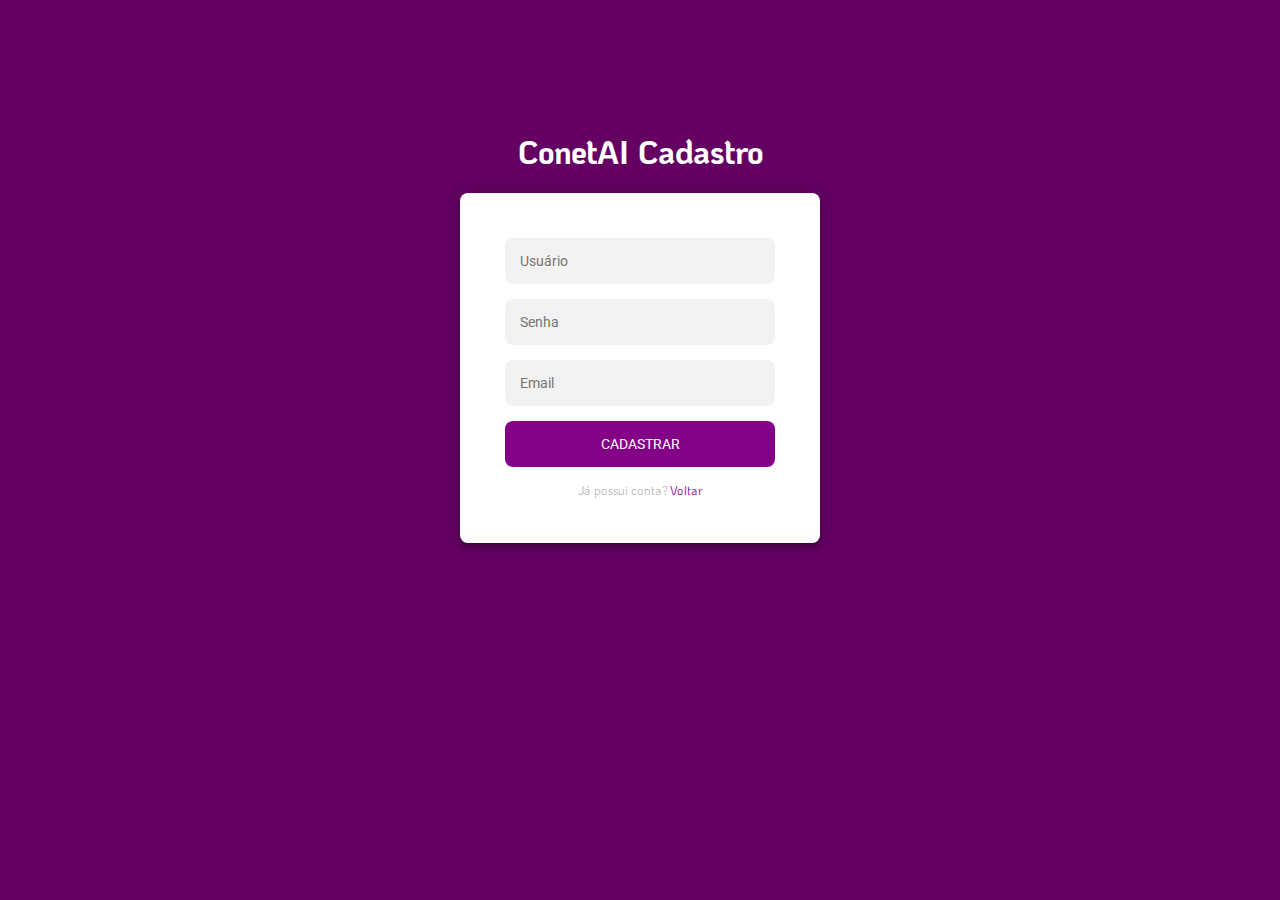
==== cadastro.html @ d9ac40db "git commit" ====
<!DOCTYPE html>
<html lang="pt_BR">

<head>
    <meta charset="UTF-8">
    <meta name="viewport" content="width=device-width, initial-scale=1.0">
    <link rel="stylesheet" href="css/styles-cad_login.css">
    <title>ConectAI</title>
</head>

<body>
    <div class="login-page">
        <div>
            <h1 class="titulo">ConetAI Cadastro</h1>
        </div>
        <div class="form">
            <form class="login-form">
                <input type="text" placeholder="Usuário" />
                <input type="password" placeholder="Senha" />
                <input type="email" placeholder="Email" />
                <button>Cadastrar</button>
                <p class="message">Já possui conta? <a href="login_2.html">Voltar</a></p>
            </form>
        </div>
    </div>
</body>

</html>
---- css/styles-cad_login.css ----
@import url("https://fonts.googleapis.com/css2?family=KoHo:ital,wght@0,200;0,300;0,400;0,500;0,600;0,700;1,200;1,300;1,400;1,500;1,600;1,700&display=swap");

@import url(https://fonts.googleapis.com/css?family=Roboto:300);

.login-page {
  width: 360px;
  padding: 8% 0 0;
  margin: auto;
}

.titulo {
  text-align: center;
  color: #fff;
}

.form {
  position: relative;
  z-index: 1;
  background: #ffffff;
  max-width: 360px;
  margin: 0 auto 100px;
  padding: 45px;
  text-align: center;
  box-shadow: 0 0 20px 0 rgba(0, 0, 0, 0.2), 0 5px 5px 0 rgba(0, 0, 0, 0.24);
  border-radius: 8px;
}
.form input {
  font-family: "Roboto", sans-serif;
  outline: 0;
  background: #f2f2f2;
  width: 100%;
  border: 0;
  border-radius: 8px;
  margin: 0 0 15px;
  padding: 15px;
  box-sizing: border-box;
  font-size: 14px;
}
.form button {
  font-family: "Roboto", sans-serif;
  text-transform: uppercase;
  outline: 0;
  background: #840087;
  width: 100%;
  border: 0;
  border-radius: 8px;
  padding: 15px;
  color: #ffffff;
  font-size: 14px;
  -webkit-transition: all 0.3 ease;
  transition: all 0.3 ease;
  cursor: pointer;
}
.form button:hover,
.form button:active,
.form button:focus {
  background: #640062;
}
.form .message {
  margin: 15px 0 0;
  color: #b3b3b3;
  font-size: 12px;
}
.form .message a {
  color: #840087;
  text-decoration: none;
}
.form .register-form {
  display: none;
}
.container {
  position: relative;
  z-index: 1;
  max-width: 300px;
  margin: 0 auto;
}
.container:before,
.container:after {
  content: "";
  display: block;
  clear: both;
}
.container .info {
  margin: 50px auto;
  text-align: center;
}
.container .info h1 {
  margin: 0 0 15px;
  padding: 0;
  font-size: 36px;
  font-weight: 300;
  color: #1a1a1a;
}
.container .info span {
  color: #4d4d4d;
  font-size: 12px;
}
.container .info span a {
  color: #000000;
  text-decoration: none;
}
.container .info span .fa {
  color: #ef3b3a;
}
body {
  background-color: #640062;
  font-family: "KoHo", sans-serif;
  -webkit-font-smoothing: antialiased;
  -moz-osx-font-smoothing: grayscale;
}
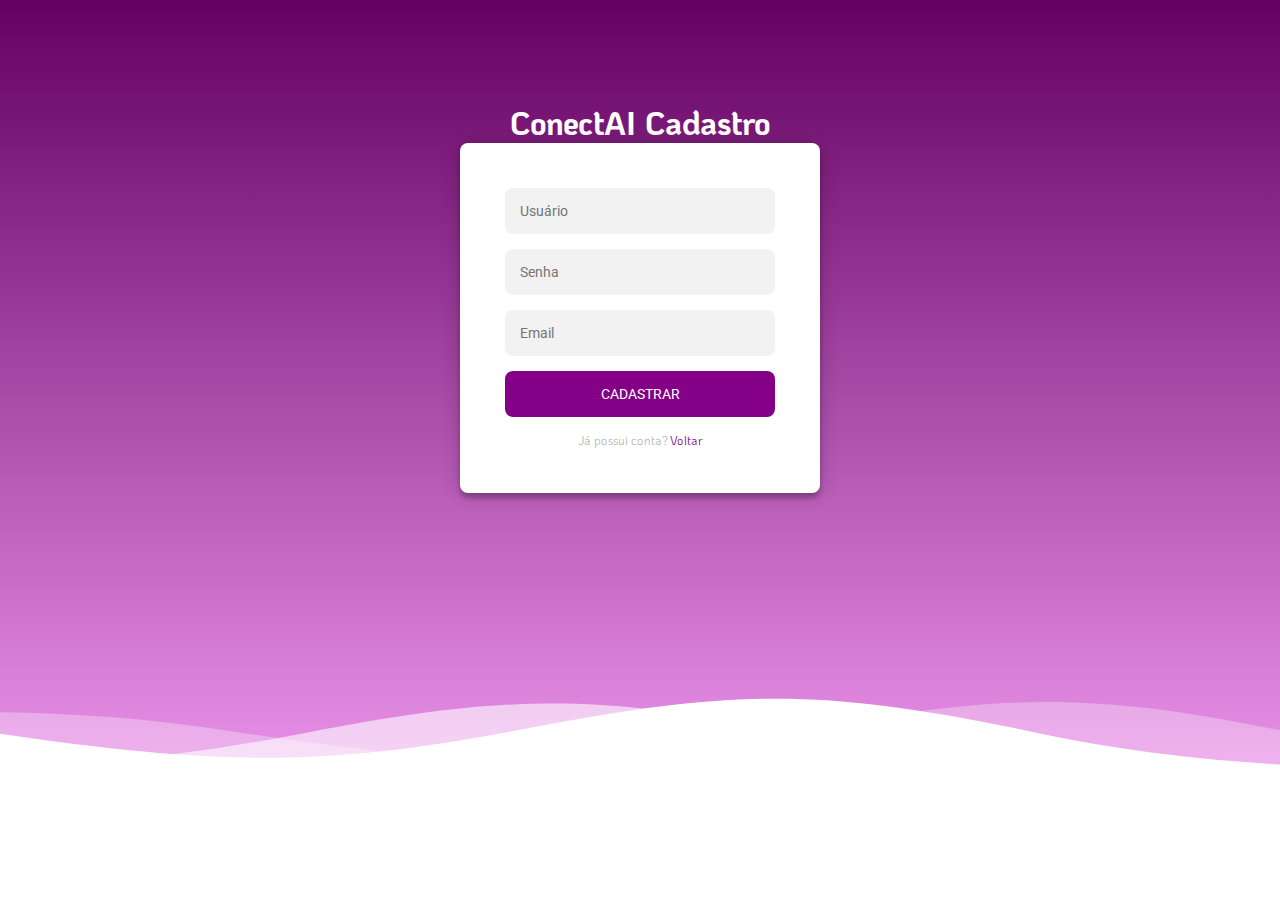
==== commit 380ffd6d: "git commit" ====
--- a/cadastro.html
+++ b/cadastro.html
@@ -1,28 +1,94 @@
 <!DOCTYPE html>
 <html lang="pt_BR">
+  <head>
+    <meta charset="UTF-8" />
+    <meta name="viewport" content="width=device-width, initial-scale=1.0" />
+    <link rel="stylesheet" href="css/styles-cad_login.css" />
+    <title>ConectAI</title>
+  </head>
 
-<head>
-    <meta charset="UTF-8">
-    <meta name="viewport" content="width=device-width, initial-scale=1.0">
-    <link rel="stylesheet" href="css/styles-cad_login.css">
-    <title>ConectAI</title>
-</head>
-
-<body>
+  <body>
+    <svg
+      version="1.1"
+      xmlns="http://www.w3.org/2000/svg"
+      xmlns:xlink="http://www.w3.org/1999/xlink"
+      x="0px"
+      y="0px"
+      width="100%"
+      height="100%"
+      viewBox="0 0 1600 900"
+      preserveAspectRatio="xMidYMax slice"
+    >
+      <defs>
+        <linearGradient id="bg">
+          <stop offset="0%" style="stop-color: rgb(255, 255, 255)"></stop>
+          <stop offset="50%" style="stop-color: rgb(255, 255, 255)"></stop>
+          <stop offset="100%" style="stop-color: rgb(255, 255, 255)"></stop>
+        </linearGradient>
+        <path
+          id="wave"
+          fill="url(#bg)"
+          d="M-363.852,502.589c0,0,236.988-41.997,505.475,0
+	s371.981,38.998,575.971,0s293.985-39.278,505.474,5.859s493.475,48.368,716.963-4.995v560.106H-363.852V502.589z"
+        />
+      </defs>
+      <g>
+        <use xlink:href="#wave" opacity=".3">
+          <animateTransform
+            attributeName="transform"
+            attributeType="XML"
+            type="translate"
+            dur="10s"
+            calcMode="spline"
+            values="270 230; -334 180; 270 230"
+            keyTimes="0; .5; 1"
+            keySplines="0.42, 0, 0.58, 1.0;0.42, 0, 0.58, 1.0"
+            repeatCount="indefinite"
+          />
+        </use>
+        <use xlink:href="#wave" opacity=".6">
+          <animateTransform
+            attributeName="transform"
+            attributeType="XML"
+            type="translate"
+            dur="8s"
+            calcMode="spline"
+            values="-270 230;243 220;-270 230"
+            keyTimes="0; .6; 1"
+            keySplines="0.42, 0, 0.58, 1.0;0.42, 0, 0.58, 1.0"
+            repeatCount="indefinite"
+          />
+        </use>
+        <use xlink:href="#wave" opacty=".9">
+          <animateTransform
+            attributeName="transform"
+            attributeType="XML"
+            type="translate"
+            dur="6s"
+            calcMode="spline"
+            values="0 230;-140 200;0 230"
+            keyTimes="0; .4; 1"
+            keySplines="0.42, 0, 0.58, 1.0;0.42, 0, 0.58, 1.0"
+            repeatCount="indefinite"
+          />
+        </use>
+      </g>
+    </svg>
     <div class="login-page">
-        <div>
-            <h1 class="titulo">ConetAI Cadastro</h1>
-        </div>
-        <div class="form">
-            <form class="login-form">
-                <input type="text" placeholder="Usuário" />
-                <input type="password" placeholder="Senha" />
-                <input type="email" placeholder="Email" />
-                <button>Cadastrar</button>
-                <p class="message">Já possui conta? <a href="login_2.html">Voltar</a></p>
-            </form>
-        </div>
+      <div>
+        <h1 class="titulo">ConectAI Cadastro</h1>
+      </div>
+      <div class="form">
+        <form class="login-form">
+          <input type="text" placeholder="Usuário" />
+          <input type="password" placeholder="Senha" />
+          <input type="email" placeholder="Email" />
+          <button>Cadastrar</button>
+          <p class="message">
+            Já possui conta? <a href="login.html">Voltar</a>
+          </p>
+        </form>
+      </div>
     </div>
-</body>
-
-</html>+  </body>
+</html>
--- a/css/styles-cad_login.css
+++ b/css/styles-cad_login.css
@@ -1,6 +1,22 @@
 @import url("https://fonts.googleapis.com/css2?family=KoHo:ital,wght@0,200;0,300;0,400;0,500;0,600;0,700;1,200;1,300;1,400;1,500;1,600;1,700&display=swap");
 
 @import url(https://fonts.googleapis.com/css?family=Roboto:300);
+
+* {
+  padding: 0;
+  margin: 0;
+}
+svg {
+  position: absolute;
+  top: 0;
+  left: 0;
+  width: 100%;
+  height: 100%;
+  box-sizing: border-box;
+  display: block;
+  background-color: #640062;
+  background-image: linear-gradient(to bottom, #640062, #faf);
+}
 
 .login-page {
   width: 360px;
@@ -11,6 +27,7 @@
 .titulo {
   text-align: center;
   color: #fff;
+  position: relative;
 }
 
 .form {
@@ -103,8 +120,8 @@
   color: #ef3b3a;
 }
 body {
-  background-color: #640062;
+  /*background-color: #640062;*/
   font-family: "KoHo", sans-serif;
-  -webkit-font-smoothing: antialiased;
-  -moz-osx-font-smoothing: grayscale;
+  /*-webkit-font-smoothing: antialiased;*/
+  /*-moz-osx-font-smoothing: grayscale;*/
 }
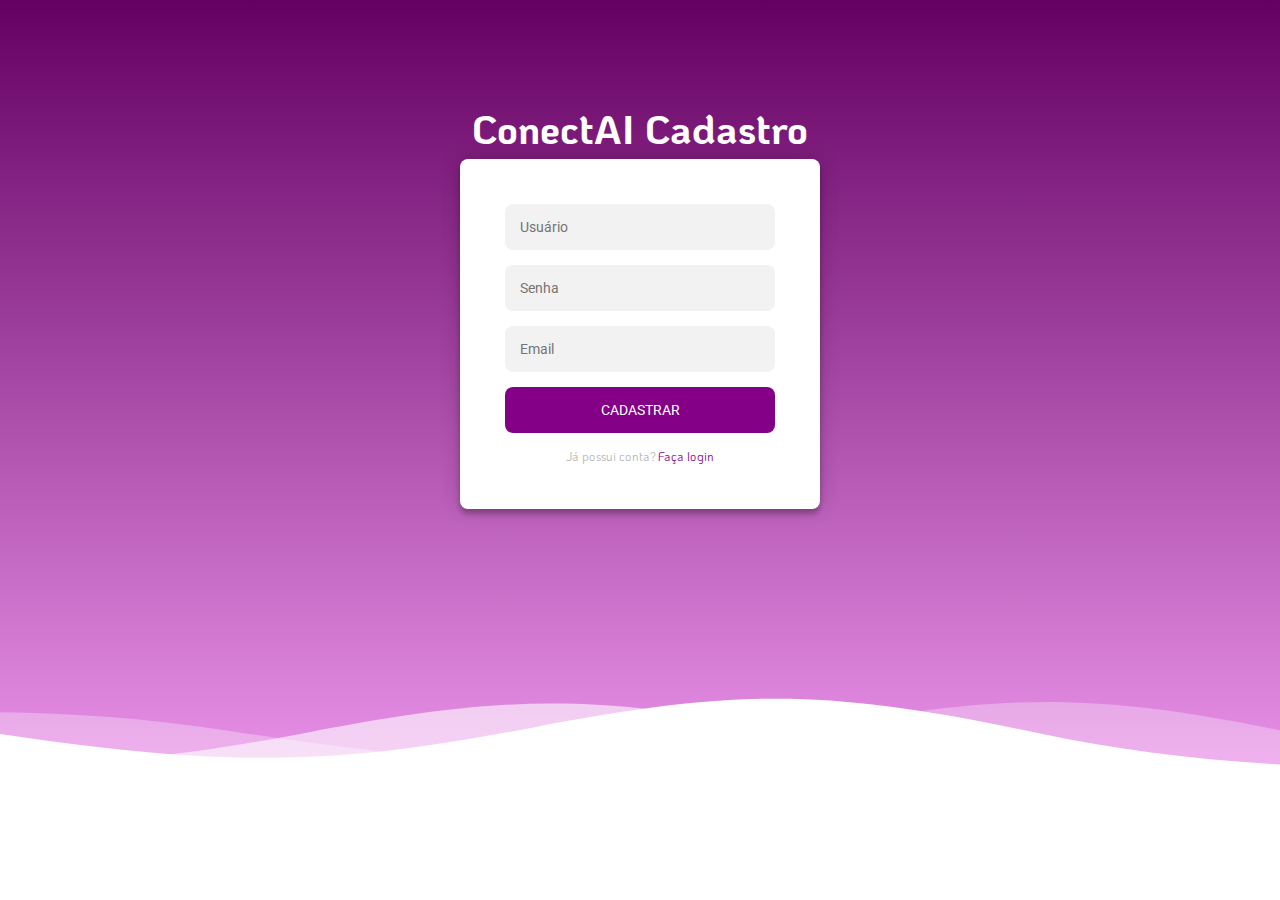
==== commit a9d89852: "git commit" ====
--- a/cadastro.html
+++ b/cadastro.html
@@ -1,8 +1,9 @@
 <!DOCTYPE html>
-<html lang="pt_BR">
+<html lang="pt_br">
   <head>
     <meta charset="UTF-8" />
     <meta name="viewport" content="width=device-width, initial-scale=1.0" />
+    <link rel="shortcut icon" href="/img/favicon.ico" type="image/x-icon">
     <link rel="stylesheet" href="css/styles-cad_login.css" />
     <title>ConectAI</title>
   </head>
@@ -85,7 +86,7 @@
           <input type="email" placeholder="Email" />
           <button>Cadastrar</button>
           <p class="message">
-            Já possui conta? <a href="login.html">Voltar</a>
+            Já possui conta? <a href="login.html">Faça login</a>
           </p>
         </form>
       </div>
--- a/css/styles-cad_login.css
+++ b/css/styles-cad_login.css
@@ -25,9 +25,12 @@
 }
 
 .titulo {
+  font-size:40px;
   text-align: center;
   color: #fff;
+
   position: relative;
+  padding-bottom: 5px;
 }
 
 .form {
@@ -120,8 +123,5 @@
   color: #ef3b3a;
 }
 body {
-  /*background-color: #640062;*/
   font-family: "KoHo", sans-serif;
-  /*-webkit-font-smoothing: antialiased;*/
-  /*-moz-osx-font-smoothing: grayscale;*/
 }
